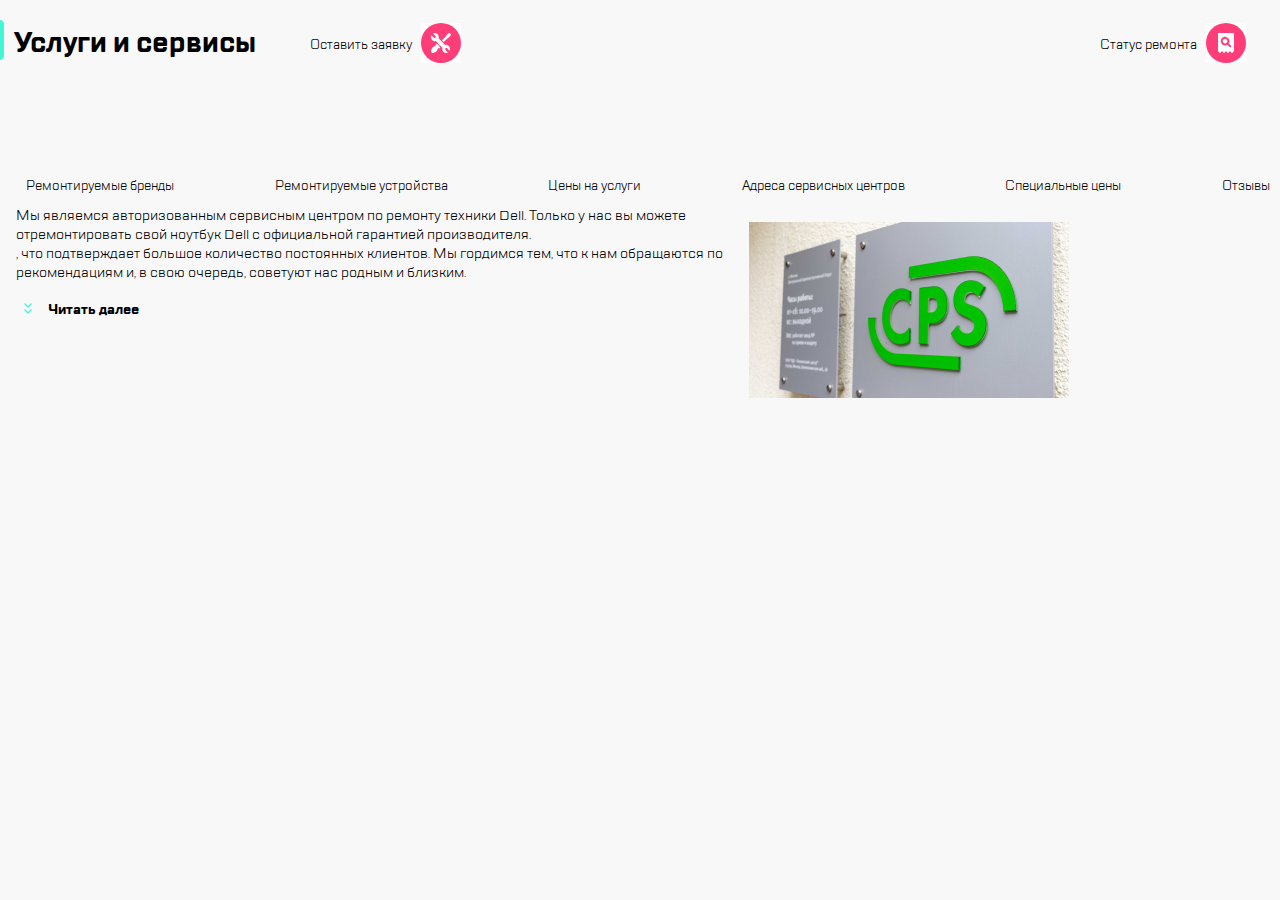
==== index.html @ 414a50e2 "test" ====
<!DOCTYPE html>
<html lang="ru">
<head>
    <meta charset="UTF-8">
    <meta name="viewport" content="width=device-width, initial-scale=1">
    <title>Сервис CPC</title>
    <link href="styles.css" rel="stylesheet">
    <link href="fonts/TTLakes/stylesheet.css" rel="stylesheet">
</head>
<body class="body">
    <header>
        <nav>
            <div class="links">
                    <button class="links__button" type="button"></button>
                    <button class="links__button" type="button"></button>
                    <button class="links__button" type="button"></button>
                    <button class="links__button" type="button"></button>
                    <button class="links__button" type="button"></button>
                    <button class="links__button" type="button"></button>
                    <button class="links__button" type="button"></button>
                    <button class="links__button" type="button"><span class="make_ticket">Оставить заявку</span></button>
                    <button class="links__button" type="button"><span class="check_status">Статус ремонта</span></button>
            </div>
        </nav>
    </header>
    <main>
        <div class="title"><h1>Услуги и сервисы</h1></div>
        <nav>
            <div class="services">
                <button class="services__button" type="button">Ремонтируемые бренды</button>
                <button class="services__button" type="button">Ремонтируемые устройства</button>
                <button class="services__button" type="button">Цены на услуги</button>
                <button class="services__button" type="button">Адреса сервисных центров</button>
                <button class="services__button" type="button">Специальные цены</button>
                <button class="services__button" type="button">Отзывы</button>
            </div>
        </nav>
        <div class="down-sectors">
            <div class="down-sectors__sector1">
                <article>
                    <div class="description">
                        <span class="description__part1">Мы являемся авторизованным сервисным центром по ремонту техники Dell. Только у нас вы можете отремонтировать свой ноутбук Dell с официальной гарантией производителя.<br></span>
                        <span class="description__part2">Мы успешно работаем с 1992 года и заслужили репутацию надежного партнера</span><span class="description__part3"> , что подтверждает большое количество постоянных клиентов. Мы гордимся тем, что к нам обращаются по рекомендациям и, в свою очередь, советуют нас родным и близким.</span>
                    </div>
                </article>
                <aside class="aside">
                    <span class="aside__read-more">Читать далее</span>
                </aside>
            </div>
            <div class="down-sectors__sector2">
                <figure class="wrapper">
                    <div class="wrapper__picture"></div>
                </figure>
            </div>
        </div>
    </main>
</body>
</html>
---- styles.css ----
/** {
    margin: 0;
    padding: 0;
}*/
* { box-sizing: border-box; font-family: 'TT Lakes', serif;}
html {
    width: 100%;
    margin: 0;
    padding: 0;
    min-width: 320px;
    background: #F8F8F8;
    font-family: 'TT Lakes', serif;
}
.body {
    width: 100%;
    font-family: "TT Lakes", sans-serif;
    font-size: 14px;
    margin: 0;
    padding: 0;
}

.links__button:nth-child(1) {
    display: none;
    background: url("ic/burger/burger.svg") no-repeat;
}
.links__button:nth-child(3) {
    display: none;
    width: 98.55px;
    height: 50.81px;
    border-radius: 0;
    background: url("group.svg") no-repeat;
}
.links__button:nth-child(4) {
    display: none;
    background: url("ic/call/call.svg") no-repeat;
}
.links__button:nth-child(5) {
    display: none;
    background: url("ic/chat/chat.svg") no-repeat;
}
.links__button:nth-child(6) {
    display: none;
    background: url("ic/profile/profile.svg") no-repeat;
}
.links__button:nth-child(7), .links__button:nth-child(2) {
    display: none;
    width: 2px;
    height: 32px;
    border-radius: 0;
    background: url("divider.svg") no-repeat;
}
.links__button:nth-child(8) {
    display: none;
    background: url("ic/repair/repair.svg") no-repeat;
}
.links__button:nth-child(9) {
    display: none;
    background: url("ic/checkstatus/checkstatus.svg") no-repeat;
}
.description__part1, .description__part2, .description__part3 {
    display: none;
}
.links__button:nth-child(n) {
    display: none;
}
.make_ticket {
    display: none;
}
.check_status {
    display: none;
}
.links {
    display: flex;
    width: 100%;
    border-bottom: 1px solid #D9FFF5;
    align-items: center;
    gap: 12px;
    height: 90px;
}
.links__button {
    display: block;
    width: 40px;
    height: 40px;
    border-radius: 50%;
    border: 0;
    margin: 0 auto;
}

.services__button {
    flex-shrink: 0;
    font-family: "TT Lakes";
    border: 0;
    border-radius: 6px;
    background-color: transparent;
    padding-left: 10px;
    padding-right: 10px;
}
.services__button:focus {
    border: 2px solid #B8FFEC;
}
.services::-webkit-scrollbar {
    width: 0;
}
@-moz-document url-prefix() {
    html {
        scrollbar-width: none;
    }
}
.description {
    margin-left: 16px;
    margin-right: 16px;
    /*width: 270px;*/
    text-align: left;
    margin-bottom: 18px;
}
.aside {
    padding-left: 24px;
}

.aside__read-more{
    font-weight: bold;


}
.aside__read-more::before {
    content: url(ic/icon.svg);
    margin-right: 16px;

}
.wrapper {
    display: flex;
    padding: 0;
    margin: 0;
    padding-bottom: 24px;
    margin-top: 16px;

}
.wrapper__picture {
    background-image: url(Picture_Copy.png);
    background-repeat: no-repeat;
    align-self: self-start;
}
.title {
    display: flex;
    align-items: center;
    gap: 10px;
}
.title::before {
    content: url(highlight.svg);
}
.services {
    display: flex;
    height: 40px;
    justify-content: space-between;
    overflow-x: auto;
    width: 100%;
    padding-left: 16px;
    gap: 16px;
}
/*@media screen and (max-width: 767px) {*/
/*mobile first*/
.body {
    width: 100%;
}
.links__button:nth-child(1) {
    display: block;
    margin-left: 24px;
}
.links__button:nth-child(3) {
    display: block;
    margin-right: auto;
}
.links__button:nth-child(7) {
    display: block;
    align-self: center;
}
.links__button:nth-child(8) {
    display: block;
    margin-left: auto;
}
.links__button:nth-child(9) {
    display: block;
    margin-right: 16px;
}
.down-sectors {
    display: flex;
    flex-direction: column;
}
.description__part1 {
    display: block;
}
.wrapper__picture {
    width: 320px;
    height: 230.8px;
}
/*}*/
@media screen and (min-width: 768px) and (max-width: 1119px) {
    .body {
        min-width: calc(768px + 16px);
    }
    .links {
        min-width: 768px;
        margin: 0;
        justify-content: space-between;
    }
    .links__button:nth-child(1) {
        margin-left: 24px;
    }
    .links__button:nth-child(2) {
        display: block;
    }
    .links__button:nth-child(3) {

    }
    .links__button:nth-child(4) {
        display: block;
    }
    .links__button:nth-child(5) {
        display: block;
    }
    .links__button:nth-child(6) {
        display: block;
    }
    .links__button:nth-child(7) {
        display: block;
    }
    .links__button:nth-child(8) {
        display: block;
    }
    .links__button:nth-child(9) {
        display: block;
    }
    .services {
        min-width: 768px;
    }
    .description {
        /*width: 305px;*/
    }
    .description__part2 {
        display: block;
    }
    .down-sectors {
        flex-direction: row;
        justify-content: space-between;

    }
    .wrapper {
        margin-top: 0;
    }
    .wrapper__picture {
        width: 360px;
        height: 259.66px;
    }
}
@media screen and (min-width: 1120px) {
    .body {
        min-width: 1120px;
    }
    .title {
        position: relative;
        bottom: 85px;
    }
    .links {
        border-bottom: none;
    }
    .make_ticket {
        display: block;
    }
    .check_status {
        display: block;
    }
    .links__button:nth-child(1) {
        display: none;
    }
    .links__button:nth-child(3) {
        display: none;
    }
    .links__button:nth-child(4) {
        display: none;
    }
    .links__button:nth-child(5) {
        display: none;
    }
    .links__button:nth-child(6) {
        display: none;
    }
    .links__button:nth-child(7), .links__button:nth-child(2) {
        display: none;
    }
    .links__button:nth-child(8) {
        display: flex;
        align-items: center;
        gap: 9px;
        background: none;
        width: 170px;
    }
    .links__button:nth-child(9) {
        display: flex;
        align-items: center;
        gap: 9px;
        background: none;
        width: 170px;
    }
    .links__button:nth-child(8):after {
        /*margin-left: 150px;*/
        content: url("ic/repair/repair.svg");
    }
    .links__button:nth-child(9)::after {
        content: url("ic/checkstatus/checkstatus.svg");
    }
    .services {
        flex-wrap: wrap;
    }
    .wrapper__picture {
        width: 531.35px;
        height: 383.24px;
    }
    .down-sectors {
        flex-direction: row;
        justify-content: space-between;

    }
    .description__part3 {
        display: block;
    }

}
---- fonts/TTLakes/stylesheet.css ----
@font-face {
    font-family: 'TT Lakes';
    src: url('TTLakes-Italic.eot');
    src: local('TT Lakes Italic'), local('TTLakes-Italic'),
        url('TTLakes-Italic.eot?#iefix') format('embedded-opentype'),
        url('TTLakes-Italic.woff') format('woff'),
        url('TTLakes-Italic.ttf') format('truetype');
    font-weight: normal;
    font-style: italic;
}

@font-face {
    font-family: 'TT Lakes Condensed';
    src: url('TTLakesCondensed-ExtraLight.eot');
    src: local('TT Lakes Condensed ExtraLight'), local('TTLakesCondensed-ExtraLight'),
        url('TTLakesCondensed-ExtraLight.eot?#iefix') format('embedded-opentype'),
        url('TTLakesCondensed-ExtraLight.woff') format('woff'),
        url('TTLakesCondensed-ExtraLight.ttf') format('truetype');
    font-weight: 200;
    font-style: normal;
}

@font-face {
    font-family: 'TT Lakes Compressed';
    src: url('TTLakesCompressed-Regular.eot');
    src: local('TT Lakes Compressed Regular'), local('TTLakesCompressed-Regular'),
        url('TTLakesCompressed-Regular.eot?#iefix') format('embedded-opentype'),
        url('TTLakesCompressed-Regular.woff') format('woff'),
        url('TTLakesCompressed-Regular.ttf') format('truetype');
    font-weight: normal;
    font-style: normal;
}

@font-face {
    font-family: 'TT Lakes Compressed';
    src: url('TTLakesCompressed-ThinItalic.eot');
    src: local('TT Lakes Compressed Thin Italic'), local('TTLakesCompressed-ThinItalic'),
        url('TTLakesCompressed-ThinItalic.eot?#iefix') format('embedded-opentype'),
        url('TTLakesCompressed-ThinItalic.woff') format('woff'),
        url('TTLakesCompressed-ThinItalic.ttf') format('truetype');
    font-weight: 100;
    font-style: italic;
}

@font-face {
    font-family: 'TT Lakes Condensed';
    src: url('TTLakesCondensed-Medium.eot');
    src: local('TT Lakes Condensed Medium'), local('TTLakesCondensed-Medium'),
        url('TTLakesCondensed-Medium.eot?#iefix') format('embedded-opentype'),
        url('TTLakesCondensed-Medium.woff') format('woff'),
        url('TTLakesCondensed-Medium.ttf') format('truetype');
    font-weight: 500;
    font-style: normal;
}

@font-face {
    font-family: 'TT Lakes Compressed';
    src: url('TTLakesCompressed-ExtraBoldItalic.eot');
    src: local('TT Lakes Compressed ExtraBold Italic'), local('TTLakesCompressed-ExtraBoldItalic'),
        url('TTLakesCompressed-ExtraBoldItalic.eot?#iefix') format('embedded-opentype'),
        url('TTLakesCompressed-ExtraBoldItalic.woff') format('woff'),
        url('TTLakesCompressed-ExtraBoldItalic.ttf') format('truetype');
    font-weight: 800;
    font-style: italic;
}

@font-face {
    font-family: 'TT Lakes';
    src: url('TTLakes-ExtraLightItalic.eot');
    src: local('TT Lakes ExtraLight Italic'), local('TTLakes-ExtraLightItalic'),
        url('TTLakes-ExtraLightItalic.eot?#iefix') format('embedded-opentype'),
        url('TTLakes-ExtraLightItalic.woff') format('woff'),
        url('TTLakes-ExtraLightItalic.ttf') format('truetype');
    font-weight: 200;
    font-style: italic;
}

@font-face {
    font-family: 'TT Lakes';
    src: url('TTLakes-LightItalic.eot');
    src: local('TT Lakes Light Italic'), local('TTLakes-LightItalic'),
        url('TTLakes-LightItalic.eot?#iefix') format('embedded-opentype'),
        url('TTLakes-LightItalic.woff') format('woff'),
        url('TTLakes-LightItalic.ttf') format('truetype');
    font-weight: 300;
    font-style: italic;
}

@font-face {
    font-family: 'TT Lakes';
    src: url('TTLakes-Thin.eot');
    src: local('TT Lakes Thin'), local('TTLakes-Thin'),
        url('TTLakes-Thin.eot?#iefix') format('embedded-opentype'),
        url('TTLakes-Thin.woff') format('woff'),
        url('TTLakes-Thin.ttf') format('truetype');
    font-weight: 100;
    font-style: normal;
}

@font-face {
    font-family: 'TT Lakes';
    src: url('TTLakes-DemiBoldItalic.eot');
    src: local('TT Lakes DemiBold Italic'), local('TTLakes-DemiBoldItalic'),
        url('TTLakes-DemiBoldItalic.eot?#iefix') format('embedded-opentype'),
        url('TTLakes-DemiBoldItalic.woff') format('woff'),
        url('TTLakes-DemiBoldItalic.ttf') format('truetype');
    font-weight: 600;
    font-style: italic;
}

@font-face {
    font-family: 'TT Lakes Condensed';
    src: url('TTLakesCondensed-Black.eot');
    src: local('TT Lakes Condensed Black'), local('TTLakesCondensed-Black'),
        url('TTLakesCondensed-Black.eot?#iefix') format('embedded-opentype'),
        url('TTLakesCondensed-Black.woff') format('woff'),
        url('TTLakesCondensed-Black.ttf') format('truetype');
    font-weight: 900;
    font-style: normal;
}

@font-face {
    font-family: 'TT Lakes Condensed';
    src: url('TTLakesCondensed-LightItalic.eot');
    src: local('TT Lakes Condensed Light Italic'), local('TTLakesCondensed-LightItalic'),
        url('TTLakesCondensed-LightItalic.eot?#iefix') format('embedded-opentype'),
        url('TTLakesCondensed-LightItalic.woff') format('woff'),
        url('TTLakesCondensed-LightItalic.ttf') format('truetype');
    font-weight: 300;
    font-style: italic;
}

@font-face {
    font-family: 'TT Lakes Condensed';
    src: url('TTLakesCondensed-DemiBold.eot');
    src: local('TT Lakes Condensed DemiBold'), local('TTLakesCondensed-DemiBold'),
        url('TTLakesCondensed-DemiBold.eot?#iefix') format('embedded-opentype'),
        url('TTLakesCondensed-DemiBold.woff') format('woff'),
        url('TTLakesCondensed-DemiBold.ttf') format('truetype');
    font-weight: 600;
    font-style: normal;
}

@font-face {
    font-family: 'TT Lakes Compressed';
    src: url('TTLakesCompressed-ExtraBold.eot');
    src: local('TT Lakes Compressed ExtraBold'), local('TTLakesCompressed-ExtraBold'),
        url('TTLakesCompressed-ExtraBold.eot?#iefix') format('embedded-opentype'),
        url('TTLakesCompressed-ExtraBold.woff') format('woff'),
        url('TTLakesCompressed-ExtraBold.ttf') format('truetype');
    font-weight: 800;
    font-style: normal;
}

@font-face {
    font-family: 'TT Lakes';
    src: url('TTLakes-ExtraBoldItalic.eot');
    src: local('TT Lakes ExtraBold Italic'), local('TTLakes-ExtraBoldItalic'),
        url('TTLakes-ExtraBoldItalic.eot?#iefix') format('embedded-opentype'),
        url('TTLakes-ExtraBoldItalic.woff') format('woff'),
        url('TTLakes-ExtraBoldItalic.ttf') format('truetype');
    font-weight: 800;
    font-style: italic;
}

@font-face {
    font-family: 'TT Lakes';
    src: url('TTLakes-ExtraLight.eot');
    src: local('TT Lakes ExtraLight'), local('TTLakes-ExtraLight'),
        url('TTLakes-ExtraLight.eot?#iefix') format('embedded-opentype'),
        url('TTLakes-ExtraLight.woff') format('woff'),
        url('TTLakes-ExtraLight.ttf') format('truetype');
    font-weight: 200;
    font-style: normal;
}

@font-face {
    font-family: 'TT Lakes Condensed';
    src: url('TTLakesCondensed-Bold.eot');
    src: local('TT Lakes Condensed Bold'), local('TTLakesCondensed-Bold'),
        url('TTLakesCondensed-Bold.eot?#iefix') format('embedded-opentype'),
        url('TTLakesCondensed-Bold.woff') format('woff'),
        url('TTLakesCondensed-Bold.ttf') format('truetype');
    font-weight: bold;
    font-style: normal;
}

@font-face {
    font-family: 'TT Lakes Condensed';
    src: url('TTLakesCondensed-ThinItalic.eot');
    src: local('TT Lakes Condensed Thin Italic'), local('TTLakesCondensed-ThinItalic'),
        url('TTLakesCondensed-ThinItalic.eot?#iefix') format('embedded-opentype'),
        url('TTLakesCondensed-ThinItalic.woff') format('woff'),
        url('TTLakesCondensed-ThinItalic.ttf') format('truetype');
    font-weight: 100;
    font-style: italic;
}

@font-face {
    font-family: 'TT Lakes Condensed';
    src: url('TTLakesCondensed-ExtraBoldItalic.eot');
    src: local('TT Lakes Condensed ExtraBold Italic'), local('TTLakesCondensed-ExtraBoldItalic'),
        url('TTLakesCondensed-ExtraBoldItalic.eot?#iefix') format('embedded-opentype'),
        url('TTLakesCondensed-ExtraBoldItalic.woff') format('woff'),
        url('TTLakesCondensed-ExtraBoldItalic.ttf') format('truetype');
    font-weight: 800;
    font-style: italic;
}

@font-face {
    font-family: 'TT Lakes Compressed';
    src: url('TTLakesCompressed-Medium.eot');
    src: local('TT Lakes Compressed Medium'), local('TTLakesCompressed-Medium'),
        url('TTLakesCompressed-Medium.eot?#iefix') format('embedded-opentype'),
        url('TTLakesCompressed-Medium.woff') format('woff'),
        url('TTLakesCompressed-Medium.ttf') format('truetype');
    font-weight: 500;
    font-style: normal;
}

@font-face {
    font-family: 'TT Lakes Condensed';
    src: url('TTLakesCondensed-Thin.eot');
    src: local('TT Lakes Condensed Thin'), local('TTLakesCondensed-Thin'),
        url('TTLakesCondensed-Thin.eot?#iefix') format('embedded-opentype'),
        url('TTLakesCondensed-Thin.woff') format('woff'),
        url('TTLakesCondensed-Thin.ttf') format('truetype');
    font-weight: 100;
    font-style: normal;
}

@font-face {
    font-family: 'TT Lakes Compressed';
    src: url('TTLakesCompressed-Italic.eot');
    src: local('TT Lakes Compressed Italic'), local('TTLakesCompressed-Italic'),
        url('TTLakesCompressed-Italic.eot?#iefix') format('embedded-opentype'),
        url('TTLakesCompressed-Italic.woff') format('woff'),
        url('TTLakesCompressed-Italic.ttf') format('truetype');
    font-weight: normal;
    font-style: italic;
}

@font-face {
    font-family: 'TT Lakes Compressed';
    src: url('TTLakesCompressed-Light.eot');
    src: local('TT Lakes Compressed Light'), local('TTLakesCompressed-Light'),
        url('TTLakesCompressed-Light.eot?#iefix') format('embedded-opentype'),
        url('TTLakesCompressed-Light.woff') format('woff'),
        url('TTLakesCompressed-Light.ttf') format('truetype');
    font-weight: 300;
    font-style: normal;
}

@font-face {
    font-family: 'TT Lakes Compressed';
    src: url('TTLakesCompressed-LightItalic.eot');
    src: local('TT Lakes Compressed Light Italic'), local('TTLakesCompressed-LightItalic'),
        url('TTLakesCompressed-LightItalic.eot?#iefix') format('embedded-opentype'),
        url('TTLakesCompressed-LightItalic.woff') format('woff'),
        url('TTLakesCompressed-LightItalic.ttf') format('truetype');
    font-weight: 300;
    font-style: italic;
}

@font-face {
    font-family: 'TT Lakes Condensed';
    src: url('TTLakesCondensed-Regular.eot');
    src: local('TT Lakes Condensed Regular'), local('TTLakesCondensed-Regular'),
        url('TTLakesCondensed-Regular.eot?#iefix') format('embedded-opentype'),
        url('TTLakesCondensed-Regular.woff') format('woff'),
        url('TTLakesCondensed-Regular.ttf') format('truetype');
    font-weight: normal;
    font-style: normal;
}

@font-face {
    font-family: 'TT Lakes Condensed';
    src: url('TTLakesCondensed-Light.eot');
    src: local('TT Lakes Condensed Light'), local('TTLakesCondensed-Light'),
        url('TTLakesCondensed-Light.eot?#iefix') format('embedded-opentype'),
        url('TTLakesCondensed-Light.woff') format('woff'),
        url('TTLakesCondensed-Light.ttf') format('truetype');
    font-weight: 300;
    font-style: normal;
}

@font-face {
    font-family: 'TT Lakes';
    src: url('TTLakes-Bold.eot');
    src: local('TT Lakes Bold'), local('TTLakes-Bold'),
        url('TTLakes-Bold.eot?#iefix') format('embedded-opentype'),
        url('TTLakes-Bold.woff') format('woff'),
        url('TTLakes-Bold.ttf') format('truetype');
    font-weight: bold;
    font-style: normal;
}

@font-face {
    font-family: 'TT Lakes';
    src: url('TTLakes-DemiBold.eot');
    src: local('TT Lakes DemiBold'), local('TTLakes-DemiBold'),
        url('TTLakes-DemiBold.eot?#iefix') format('embedded-opentype'),
        url('TTLakes-DemiBold.woff') format('woff'),
        url('TTLakes-DemiBold.ttf') format('truetype');
    font-weight: 600;
    font-style: normal;
}

@font-face {
    font-family: 'TT Lakes Compressed';
    src: url('TTLakesCompressed-Thin.eot');
    src: local('TT Lakes Compressed Thin'), local('TTLakesCompressed-Thin'),
        url('TTLakesCompressed-Thin.eot?#iefix') format('embedded-opentype'),
        url('TTLakesCompressed-Thin.woff') format('woff'),
        url('TTLakesCompressed-Thin.ttf') format('truetype');
    font-weight: 100;
    font-style: normal;
}

@font-face {
    font-family: 'TT Lakes';
    src: url('TTLakes-Black.eot');
    src: local('TT Lakes Black'), local('TTLakes-Black'),
        url('TTLakes-Black.eot?#iefix') format('embedded-opentype'),
        url('TTLakes-Black.woff') format('woff'),
        url('TTLakes-Black.ttf') format('truetype');
    font-weight: 900;
    font-style: normal;
}

@font-face {
    font-family: 'TT Lakes';
    src: url('TTLakes-MediumItalic.eot');
    src: local('TT Lakes Medium Italic'), local('TTLakes-MediumItalic'),
        url('TTLakes-MediumItalic.eot?#iefix') format('embedded-opentype'),
        url('TTLakes-MediumItalic.woff') format('woff'),
        url('TTLakes-MediumItalic.ttf') format('truetype');
    font-weight: 500;
    font-style: italic;
}

@font-face {
    font-family: 'TT Lakes Condensed';
    src: url('TTLakesCondensed-ExtraBold.eot');
    src: local('TT Lakes Condensed ExtraBold'), local('TTLakesCondensed-ExtraBold'),
        url('TTLakesCondensed-ExtraBold.eot?#iefix') format('embedded-opentype'),
        url('TTLakesCondensed-ExtraBold.woff') format('woff'),
        url('TTLakesCondensed-ExtraBold.ttf') format('truetype');
    font-weight: 800;
    font-style: normal;
}

@font-face {
    font-family: 'TT Lakes Condensed';
    src: url('TTLakesCondensed-ExtraLightItalic.eot');
    src: local('TT Lakes Condensed ExtraLight Italic'), local('TTLakesCondensed-ExtraLightItalic'),
        url('TTLakesCondensed-ExtraLightItalic.eot?#iefix') format('embedded-opentype'),
        url('TTLakesCondensed-ExtraLightItalic.woff') format('woff'),
        url('TTLakesCondensed-ExtraLightItalic.ttf') format('truetype');
    font-weight: 200;
    font-style: italic;
}

@font-face {
    font-family: 'TT Lakes';
    src: url('TTLakes-Medium.eot');
    src: local('TT Lakes Medium'), local('TTLakes-Medium'),
        url('TTLakes-Medium.eot?#iefix') format('embedded-opentype'),
        url('TTLakes-Medium.woff') format('woff'),
        url('TTLakes-Medium.ttf') format('truetype');
    font-weight: 500;
    font-style: normal;
}

@font-face {
    font-family: 'TT Lakes Condensed';
    src: url('TTLakesCondensed-DemiBoldItalic.eot');
    src: local('TT Lakes Condensed DemiBold Italic'), local('TTLakesCondensed-DemiBoldItalic'),
        url('TTLakesCondensed-DemiBoldItalic.eot?#iefix') format('embedded-opentype'),
        url('TTLakesCondensed-DemiBoldItalic.woff') format('woff'),
        url('TTLakesCondensed-DemiBoldItalic.ttf') format('truetype');
    font-weight: 600;
    font-style: italic;
}

@font-face {
    font-family: 'TT Lakes Compressed';
    src: url('TTLakesCompressed-BoldItalic.eot');
    src: local('TT Lakes Compressed Bold Italic'), local('TTLakesCompressed-BoldItalic'),
        url('TTLakesCompressed-BoldItalic.eot?#iefix') format('embedded-opentype'),
        url('TTLakesCompressed-BoldItalic.woff') format('woff'),
        url('TTLakesCompressed-BoldItalic.ttf') format('truetype');
    font-weight: bold;
    font-style: italic;
}

@font-face {
    font-family: 'TT Lakes Compressed';
    src: url('TTLakesCompressed-ExtraLightItalic.eot');
    src: local('TT Lakes Compressed ExtraLight Italic'), local('TTLakesCompressed-ExtraLightItalic'),
        url('TTLakesCompressed-ExtraLightItalic.eot?#iefix') format('embedded-opentype'),
        url('TTLakesCompressed-ExtraLightItalic.woff') format('woff'),
        url('TTLakesCompressed-ExtraLightItalic.ttf') format('truetype');
    font-weight: 200;
    font-style: italic;
}

@font-face {
    font-family: 'TT Lakes';
    src: url('TTLakes-Regular.eot');
    src: local('TT Lakes Regular'), local('TTLakes-Regular'),
        url('TTLakes-Regular.eot?#iefix') format('embedded-opentype'),
        url('TTLakes-Regular.woff') format('woff'),
        url('TTLakes-Regular.ttf') format('truetype');
    font-weight: normal;
    font-style: normal;
}

@font-face {
    font-family: 'TT Lakes';
    src: url('TTLakes-BoldItalic.eot');
    src: local('TT Lakes Bold Italic'), local('TTLakes-BoldItalic'),
        url('TTLakes-BoldItalic.eot?#iefix') format('embedded-opentype'),
        url('TTLakes-BoldItalic.woff') format('woff'),
        url('TTLakes-BoldItalic.ttf') format('truetype');
    font-weight: bold;
    font-style: italic;
}

@font-face {
    font-family: 'TT Lakes Condensed';
    src: url('TTLakesCondensed-MediumItalic.eot');
    src: local('TT Lakes Condensed Medium Italic'), local('TTLakesCondensed-MediumItalic'),
        url('TTLakesCondensed-MediumItalic.eot?#iefix') format('embedded-opentype'),
        url('TTLakesCondensed-MediumItalic.woff') format('woff'),
        url('TTLakesCondensed-MediumItalic.ttf') format('truetype');
    font-weight: 500;
    font-style: italic;
}

@font-face {
    font-family: 'TT Lakes Condensed';
    src: url('TTLakesCondensed-Italic.eot');
    src: local('TT Lakes Condensed Italic'), local('TTLakesCondensed-Italic'),
        url('TTLakesCondensed-Italic.eot?#iefix') format('embedded-opentype'),
        url('TTLakesCondensed-Italic.woff') format('woff'),
        url('TTLakesCondensed-Italic.ttf') format('truetype');
    font-weight: normal;
    font-style: italic;
}

@font-face {
    font-family: 'TT Lakes';
    src: url('TTLakes-ThinItalic.eot');
    src: local('TT Lakes Thin Italic'), local('TTLakes-ThinItalic'),
        url('TTLakes-ThinItalic.eot?#iefix') format('embedded-opentype'),
        url('TTLakes-ThinItalic.woff') format('woff'),
        url('TTLakes-ThinItalic.ttf') format('truetype');
    font-weight: 100;
    font-style: italic;
}

@font-face {
    font-family: 'TT Lakes Compressed';
    src: url('TTLakesCompressed-DemiBold.eot');
    src: local('TT Lakes Compressed DemiBold'), local('TTLakesCompressed-DemiBold'),
        url('TTLakesCompressed-DemiBold.eot?#iefix') format('embedded-opentype'),
        url('TTLakesCompressed-DemiBold.woff') format('woff'),
        url('TTLakesCompressed-DemiBold.ttf') format('truetype');
    font-weight: 600;
    font-style: normal;
}

@font-face {
    font-family: 'TT Lakes';
    src: url('TTLakes-BlackItalic.eot');
    src: local('TT Lakes Black Italic'), local('TTLakes-BlackItalic'),
        url('TTLakes-BlackItalic.eot?#iefix') format('embedded-opentype'),
        url('TTLakes-BlackItalic.woff') format('woff'),
        url('TTLakes-BlackItalic.ttf') format('truetype');
    font-weight: 900;
    font-style: italic;
}

@font-face {
    font-family: 'TT Lakes Compressed';
    src: url('TTLakesCompressed-Bold.eot');
    src: local('TT Lakes Compressed Bold'), local('TTLakesCompressed-Bold'),
        url('TTLakesCompressed-Bold.eot?#iefix') format('embedded-opentype'),
        url('TTLakesCompressed-Bold.woff') format('woff'),
        url('TTLakesCompressed-Bold.ttf') format('truetype');
    font-weight: bold;
    font-style: normal;
}

@font-face {
    font-family: 'TT Lakes Condensed';
    src: url('TTLakesCondensed-BlackItalic.eot');
    src: local('TT Lakes Condensed Black Italic'), local('TTLakesCondensed-BlackItalic'),
        url('TTLakesCondensed-BlackItalic.eot?#iefix') format('embedded-opentype'),
        url('TTLakesCondensed-BlackItalic.woff') format('woff'),
        url('TTLakesCondensed-BlackItalic.ttf') format('truetype');
    font-weight: 900;
    font-style: italic;
}

@font-face {
    font-family: 'TT Lakes Compressed';
    src: url('TTLakesCompressed-MediumItalic.eot');
    src: local('TT Lakes Compressed Medium Italic'), local('TTLakesCompressed-MediumItalic'),
        url('TTLakesCompressed-MediumItalic.eot?#iefix') format('embedded-opentype'),
        url('TTLakesCompressed-MediumItalic.woff') format('woff'),
        url('TTLakesCompressed-MediumItalic.ttf') format('truetype');
    font-weight: 500;
    font-style: italic;
}

@font-face {
    font-family: 'TT Lakes Condensed';
    src: url('TTLakesCondensed-BoldItalic.eot');
    src: local('TT Lakes Condensed Bold Italic'), local('TTLakesCondensed-BoldItalic'),
        url('TTLakesCondensed-BoldItalic.eot?#iefix') format('embedded-opentype'),
        url('TTLakesCondensed-BoldItalic.woff') format('woff'),
        url('TTLakesCondensed-BoldItalic.ttf') format('truetype');
    font-weight: bold;
    font-style: italic;
}

@font-face {
    font-family: 'TT Lakes Compressed';
    src: url('TTLakesCompressed-ExtraLight.eot');
    src: local('TT Lakes Compressed ExtraLight'), local('TTLakesCompressed-ExtraLight'),
        url('TTLakesCompressed-ExtraLight.eot?#iefix') format('embedded-opentype'),
        url('TTLakesCompressed-ExtraLight.woff') format('woff'),
        url('TTLakesCompressed-ExtraLight.ttf') format('truetype');
    font-weight: 200;
    font-style: normal;
}

@font-face {
    font-family: 'TT Lakes';
    src: url('TTLakes-ExtraBold.eot');
    src: local('TT Lakes ExtraBold'), local('TTLakes-ExtraBold'),
        url('TTLakes-ExtraBold.eot?#iefix') format('embedded-opentype'),
        url('TTLakes-ExtraBold.woff') format('woff'),
        url('TTLakes-ExtraBold.ttf') format('truetype');
    font-weight: 800;
    font-style: normal;
}

@font-face {
    font-family: 'TT Lakes Compressed';
    src: url('TTLakesCompressed-DemiBoldItalic.eot');
    src: local('TT Lakes Compressed DemiBold Italic'), local('TTLakesCompressed-DemiBoldItalic'),
        url('TTLakesCompressed-DemiBoldItalic.eot?#iefix') format('embedded-opentype'),
        url('TTLakesCompressed-DemiBoldItalic.woff') format('woff'),
        url('TTLakesCompressed-DemiBoldItalic.ttf') format('truetype');
    font-weight: 600;
    font-style: italic;
}

@font-face {
    font-family: 'TT Lakes Compressed';
    src: url('TTLakesCompressed-BlackItalic.eot');
    src: local('TT Lakes Compressed Black Italic'), local('TTLakesCompressed-BlackItalic'),
        url('TTLakesCompressed-BlackItalic.eot?#iefix') format('embedded-opentype'),
        url('TTLakesCompressed-BlackItalic.woff') format('woff'),
        url('TTLakesCompressed-BlackItalic.ttf') format('truetype');
    font-weight: 900;
    font-style: italic;
}

@font-face {
    font-family: 'TT Lakes';
    src: url('TTLakes-Light.eot');
    src: local('TT Lakes Light'), local('TTLakes-Light'),
        url('TTLakes-Light.eot?#iefix') format('embedded-opentype'),
        url('TTLakes-Light.woff') format('woff'),
        url('TTLakes-Light.ttf') format('truetype');
    font-weight: 300;
    font-style: normal;
}

@font-face {
    font-family: 'TT Lakes Compressed';
    src: url('TTLakesCompressed-Black.eot');
    src: local('TT Lakes Compressed Black'), local('TTLakesCompressed-Black'),
        url('TTLakesCompressed-Black.eot?#iefix') format('embedded-opentype'),
        url('TTLakesCompressed-Black.woff') format('woff'),
        url('TTLakesCompressed-Black.ttf') format('truetype');
    font-weight: 900;
    font-style: normal;
}
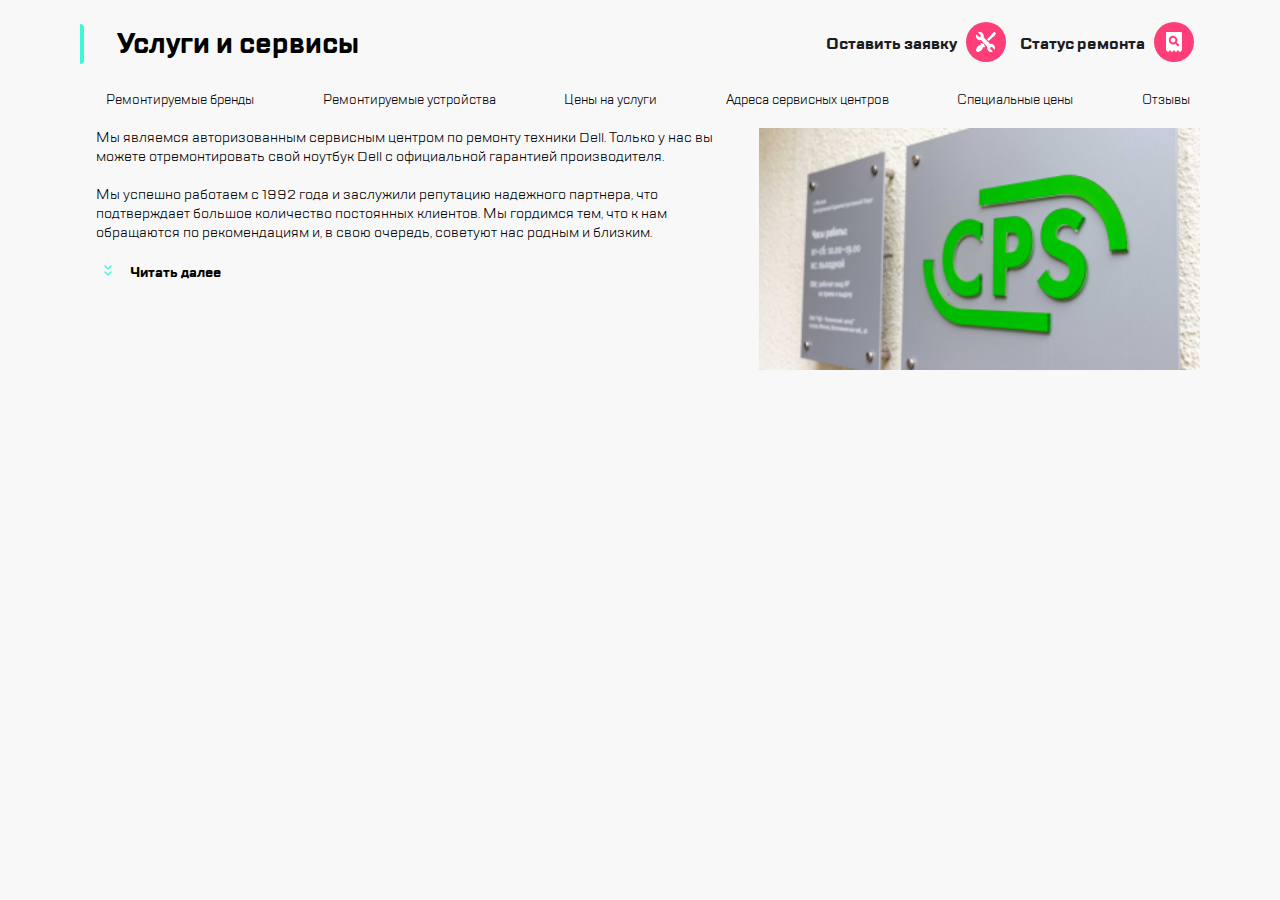
==== commit 57a729e5: "правки" ====
--- a/index.html
+++ b/index.html
@@ -4,22 +4,25 @@
     <meta charset="UTF-8">
     <meta name="viewport" content="width=device-width, initial-scale=1">
     <title>Сервис CPC</title>
-    <link href="styles.css" rel="stylesheet">
+    <link href="style/styles.css" rel="stylesheet">
     <link href="fonts/TTLakes/stylesheet.css" rel="stylesheet">
 </head>
 <body class="body">
     <header>
         <nav>
             <div class="links">
-                    <button class="links__button" type="button"></button>
-                    <button class="links__button" type="button"></button>
-                    <button class="links__button" type="button"></button>
-                    <button class="links__button" type="button"></button>
-                    <button class="links__button" type="button"></button>
-                    <button class="links__button" type="button"></button>
-                    <button class="links__button" type="button"></button>
-                    <button class="links__button" type="button"><span class="make_ticket">Оставить заявку</span></button>
-                    <button class="links__button" type="button"><span class="check_status">Статус ремонта</span></button>
+                <div class="links__title title">Услуги и сервисы</div>
+                <div class="left-menu">
+                    <button class="links__button item-burger" type="button"></button>
+                    <button class="links__button item-group" type="button"></button>
+                </div>
+                <div class="right-menu">
+                    <button class="links__button item-call" type="button"></button>
+                    <button class="links__button item-chat" type="button"></button>
+                    <button class="links__button item-profile" type="button"></button>
+                    <button class="links__button item-repair" type="button"><span class="make_ticket">Оставить заявку</span></button>
+                    <button class="links__button item-checkstatus" type="button"><span class="check_status">Статус ремонта</span></button>
+                </div>
             </div>
         </nav>
     </header>
@@ -40,7 +43,7 @@
                 <article>
                     <div class="description">
                         <span class="description__part1">Мы являемся авторизованным сервисным центром по ремонту техники Dell. Только у нас вы можете отремонтировать свой ноутбук Dell с официальной гарантией производителя.<br></span>
-                        <span class="description__part2">Мы успешно работаем с 1992 года и заслужили репутацию надежного партнера</span><span class="description__part3"> , что подтверждает большое количество постоянных клиентов. Мы гордимся тем, что к нам обращаются по рекомендациям и, в свою очередь, советуют нас родным и близким.</span>
+                        <span class="description__part2"><br>Мы успешно работаем с 1992 года и заслужили репутацию надежного партнера</span><span class="description__part3">, что подтверждает большое количество постоянных клиентов. Мы гордимся тем, что к нам обращаются по рекомендациям и, в свою очередь, советуют нас родным и близким.</span>
                     </div>
                 </article>
                 <aside class="aside">
@@ -48,9 +51,7 @@
                 </aside>
             </div>
             <div class="down-sectors__sector2">
-                <figure class="wrapper">
-                    <div class="wrapper__picture"></div>
-                </figure>
+                    <div class="picture-copy"><img class="pic-down" src="img/Picture_Copy.png" alt="Логотип группы CPC"></div>
             </div>
         </div>
     </main>
--- a/style/styles.css
+++ b/style/styles.css
@@ -0,0 +1,353 @@
+* { box-sizing: border-box; font-family: 'TT Lakes', serif;}
+html {
+    width: 100%;
+    margin: 0;
+    padding: 0;
+    min-width: 320px;
+    background: #F8F8F8;
+    font-family: 'TT Lakes', serif;
+}
+.body {
+    width: 100%;
+    font-family: "TT Lakes", sans-serif;
+    font-size: 14px;
+    margin: 0;
+    padding: 0;
+}
+.links {
+    display: flex;
+    width: 100%;
+    border-bottom: 1px solid #D9FFF5;
+    align-items: center;
+    justify-content: space-between;
+    height: 88px;
+}
+.title {
+    display: flex;
+    align-items: center;
+    gap: 14px;
+}
+.links__title {
+    display: none;
+    font-size: 28px;
+    font-weight: bold;
+}
+.title::before {
+    content: "";
+    width: 4px;
+    height: 40px;
+    border-radius: 0px 50px 50px 0px;
+    background: #41f6d7;
+}
+.links__button {
+    width: 40px;
+    height: 40px;
+    border-radius: 50%;
+    border: 0;
+    margin: 0 auto;
+}
+.left-menu {
+    display: flex;
+    justify-content: flex-start;
+    align-items: center;
+    gap: 16px;
+}
+.right-menu {
+    display: flex;
+    justify-content: flex-end;
+    align-items: center;
+    gap: 16px;
+}
+.item-burger {
+    display: none;
+    background: url("/img/ic/burger/burger.svg") no-repeat;
+}
+.item-group {
+    display: none;
+    width: 98.55px;
+    height: 50.81px;
+    border-radius: 0;
+    background: url("/img/group.svg") no-repeat;
+}
+.item-call {
+    display: none;
+    background: url("/img/ic/call/call.svg") no-repeat;
+}
+.item-chat {
+    display: none;
+    background: url("/img/ic/chat/chat.svg") no-repeat;
+}
+.item-profile {
+    display: none;
+    background: url("/img/ic/profile/profile.svg") no-repeat;
+}
+.item-repair {
+    display: none;
+    background: url("/img/ic/repair/repair.svg") no-repeat;
+}
+
+.item-checkstatus {
+    display: none;
+    background: url("/img/ic/checkstatus/checkstatus.svg") no-repeat;
+}
+.description__part1, .description__part2, .description__part3 {
+    display: none;
+}
+.make_ticket {
+    display: none;
+    color: #1B1C21;
+    font-weight: 600;
+    font-size: 16px;
+    white-space: nowrap;
+}
+.check_status {
+    display: none;
+    color: #1B1C21;
+    font-weight: 600;
+    font-size: 16px;
+    white-space: nowrap;
+}
+.down-sectors__sector2 {
+    width:100%;
+    height:100%;
+}
+.picture-copy {
+    margin: 0;
+    padding: 0;
+    width:100%;
+    height:100%;
+}
+.pic-down {
+    display:block;
+    width:100%;
+    height:100%;
+}
+.services__button {
+    height: 23px;
+    flex-shrink: 0;
+    font-family: "TT Lakes";
+    border: 0;
+    border-radius: 6px;
+    background-color: transparent;
+    padding-left: 10px;
+    padding-right: 10px;
+}
+.services__button:focus {
+    border: 2px solid #B8FFEC;
+}
+.services::-webkit-scrollbar {
+    display: none;
+}
+.description {
+    margin-left: 16px;
+    margin-right: 16px;
+    text-align: left;
+    margin-bottom: 16px;
+}
+.aside {
+    padding-left: 16px;
+}
+.aside__read-more{
+    display: flex;
+    align-items: center;
+    justify-content: flex-start;
+    font-weight: 600;
+}
+.aside__read-more::before {
+    content: url(/img/ic/icon.svg);
+    margin-right: 10px;
+
+}
+.services {
+    display: flex;
+    height: 40px;
+    justify-content: space-between;
+    overflow-x: auto;
+    width: 100%;
+    padding-left: 16px;
+    gap: 16px;
+    margin-bottom: 18px;
+    -ms-overflow-style: none; /* for Internet Explorer, Edge */
+    scrollbar-width: none; /* for Firefox */
+    overflow-y: scroll;
+}
+.body {
+    width: 100%;
+}
+.item-burger {
+    display: block;
+    margin-left: 24px;
+    margin-right: 16px;
+}
+.item-group {
+    display: block;
+    margin-right: auto;
+}
+.item-repair {
+    display: block;
+    margin-left: auto;
+}
+.item-checkstatus {
+    display: block;
+    margin-right: 16px;
+}
+.item-burger::after {
+    display: inline-block;
+    content: "";
+    position: absolute;
+    left: 80px;
+    top: 24px;
+    border-left: 2px solid #eaeaea;
+    height: 40px;
+    border-radius: 1px;
+}
+.services {
+    margin-bottom: 0px;
+}
+.down-sectors {
+    display: flex;
+    flex-direction: column;
+}
+.description__part1 {
+    display: block;
+}
+.picture-copy {
+    margin-top: 16px;
+}
+@media screen and (min-width: 768px) and (max-width: 1119px) {
+    .body {
+        min-width: calc(768px + 16px);
+    }
+    .links {
+        min-width: 768px;
+        margin: 0;
+        justify-content: space-between;
+    }
+    .item-burger {
+
+    }
+    .item-group {
+
+    }
+    .item-call {
+        display: block;
+    }
+    .item-chat {
+        display: block;
+    }
+    .item-profile {
+        display: block;
+    }
+    .item-repair {
+        display: block;
+        margin-left: 14px;
+    }
+    .item-checkstatus {
+        display: block;
+    }
+    .item-repair::before {
+        display: inline-block;
+        content: "";
+        position: absolute;
+        right: 125px;
+        top: 24px;
+        border-left: 2px solid #eaeaea;
+        height: 40px;
+        border-radius: 1px;
+    }
+    .services {
+        min-width: 768px;
+    }
+    .description {
+    }
+    .description__part2 {
+        display: block;
+    }
+    .down-sectors {
+        flex-direction: row;
+        justify-content: space-between;
+    }
+    .picture-copy {
+        margin-top: 0;
+        background-size: contain;
+    }
+}
+@media screen and (min-width: 1120px) {
+    .body {
+        max-width: 1120px;
+        margin-left: auto;
+        margin-right: auto;
+    }
+    .title {
+        display: none;
+    }
+    .links__title {
+        display: flex;
+        align-items: center;
+        gap: 33px;
+    }
+    .links {
+        border-bottom: none;
+    }
+    .right-menu {
+        gap: 24px;
+    }
+    .make_ticket {
+        display: block;
+    }
+    .check_status {
+        display: block;
+    }
+    .item-burger {
+        display: none;
+    }
+    .item-group {
+        display: none;
+    }
+    .item-call {
+        display: none;
+    }
+    .item-chat {
+        display: none;
+    }
+    .item-profile {
+        display: none;
+    }
+    .item-repair {
+        display: flex;
+        align-items: center;
+        gap: 9px;
+        background: none;
+        width: 170px;
+    }
+    .item-checkstatus {
+        display: flex;
+        align-items: center;
+        gap: 9px;
+        background: none;
+        width: 170px;
+    }
+    .item-repair:after {
+        content: url("/img/ic/repair/repair.svg");
+    }
+    .item-checkstatus::after {
+        content: url("/img/ic/checkstatus/checkstatus.svg");
+    }
+    .services {
+        flex-wrap: wrap;
+    }
+    .down-sectors {
+        flex-direction: row;
+        justify-content: space-between;
+    }
+    .description__part2, .description__part3 {
+        display: inline;
+
+    }
+    .picture-copy {
+        margin-top: 0;
+        background-size: contain;
+    }
+}
+
+
--- a/fonts/TTLakes/stylesheet.css
+++ b/fonts/TTLakes/stylesheet.css
@@ -2,329 +2,21 @@
     font-family: 'TT Lakes';
     src: url('TTLakes-Italic.eot');
     src: local('TT Lakes Italic'), local('TTLakes-Italic'),
-        url('TTLakes-Italic.eot?#iefix') format('embedded-opentype'),
-        url('TTLakes-Italic.woff') format('woff'),
-        url('TTLakes-Italic.ttf') format('truetype');
+    url('TTLakes-Italic.eot?#iefix') format('embedded-opentype'),
+    url('TTLakes-Italic.woff') format('woff'),
+    url('TTLakes-Italic.ttf') format('truetype');
     font-weight: normal;
     font-style: italic;
 }
 
 @font-face {
-    font-family: 'TT Lakes Condensed';
-    src: url('TTLakesCondensed-ExtraLight.eot');
-    src: local('TT Lakes Condensed ExtraLight'), local('TTLakesCondensed-ExtraLight'),
-        url('TTLakesCondensed-ExtraLight.eot?#iefix') format('embedded-opentype'),
-        url('TTLakesCondensed-ExtraLight.woff') format('woff'),
-        url('TTLakesCondensed-ExtraLight.ttf') format('truetype');
-    font-weight: 200;
-    font-style: normal;
-}
-
-@font-face {
-    font-family: 'TT Lakes Compressed';
-    src: url('TTLakesCompressed-Regular.eot');
-    src: local('TT Lakes Compressed Regular'), local('TTLakesCompressed-Regular'),
-        url('TTLakesCompressed-Regular.eot?#iefix') format('embedded-opentype'),
-        url('TTLakesCompressed-Regular.woff') format('woff'),
-        url('TTLakesCompressed-Regular.ttf') format('truetype');
+    font-family: 'TT Lakes';
+    src: url('TTLakes-Regular.eot');
+    src: local('TT Lakes Regular'), local('TTLakes-Regular'),
+    url('TTLakes-Regular.eot?#iefix') format('embedded-opentype'),
+    url('TTLakes-Regular.woff') format('woff'),
+    url('TTLakes-Regular.ttf') format('truetype');
     font-weight: normal;
-    font-style: normal;
-}
-
-@font-face {
-    font-family: 'TT Lakes Compressed';
-    src: url('TTLakesCompressed-ThinItalic.eot');
-    src: local('TT Lakes Compressed Thin Italic'), local('TTLakesCompressed-ThinItalic'),
-        url('TTLakesCompressed-ThinItalic.eot?#iefix') format('embedded-opentype'),
-        url('TTLakesCompressed-ThinItalic.woff') format('woff'),
-        url('TTLakesCompressed-ThinItalic.ttf') format('truetype');
-    font-weight: 100;
-    font-style: italic;
-}
-
-@font-face {
-    font-family: 'TT Lakes Condensed';
-    src: url('TTLakesCondensed-Medium.eot');
-    src: local('TT Lakes Condensed Medium'), local('TTLakesCondensed-Medium'),
-        url('TTLakesCondensed-Medium.eot?#iefix') format('embedded-opentype'),
-        url('TTLakesCondensed-Medium.woff') format('woff'),
-        url('TTLakesCondensed-Medium.ttf') format('truetype');
-    font-weight: 500;
-    font-style: normal;
-}
-
-@font-face {
-    font-family: 'TT Lakes Compressed';
-    src: url('TTLakesCompressed-ExtraBoldItalic.eot');
-    src: local('TT Lakes Compressed ExtraBold Italic'), local('TTLakesCompressed-ExtraBoldItalic'),
-        url('TTLakesCompressed-ExtraBoldItalic.eot?#iefix') format('embedded-opentype'),
-        url('TTLakesCompressed-ExtraBoldItalic.woff') format('woff'),
-        url('TTLakesCompressed-ExtraBoldItalic.ttf') format('truetype');
-    font-weight: 800;
-    font-style: italic;
-}
-
-@font-face {
-    font-family: 'TT Lakes';
-    src: url('TTLakes-ExtraLightItalic.eot');
-    src: local('TT Lakes ExtraLight Italic'), local('TTLakes-ExtraLightItalic'),
-        url('TTLakes-ExtraLightItalic.eot?#iefix') format('embedded-opentype'),
-        url('TTLakes-ExtraLightItalic.woff') format('woff'),
-        url('TTLakes-ExtraLightItalic.ttf') format('truetype');
-    font-weight: 200;
-    font-style: italic;
-}
-
-@font-face {
-    font-family: 'TT Lakes';
-    src: url('TTLakes-LightItalic.eot');
-    src: local('TT Lakes Light Italic'), local('TTLakes-LightItalic'),
-        url('TTLakes-LightItalic.eot?#iefix') format('embedded-opentype'),
-        url('TTLakes-LightItalic.woff') format('woff'),
-        url('TTLakes-LightItalic.ttf') format('truetype');
-    font-weight: 300;
-    font-style: italic;
-}
-
-@font-face {
-    font-family: 'TT Lakes';
-    src: url('TTLakes-Thin.eot');
-    src: local('TT Lakes Thin'), local('TTLakes-Thin'),
-        url('TTLakes-Thin.eot?#iefix') format('embedded-opentype'),
-        url('TTLakes-Thin.woff') format('woff'),
-        url('TTLakes-Thin.ttf') format('truetype');
-    font-weight: 100;
-    font-style: normal;
-}
-
-@font-face {
-    font-family: 'TT Lakes';
-    src: url('TTLakes-DemiBoldItalic.eot');
-    src: local('TT Lakes DemiBold Italic'), local('TTLakes-DemiBoldItalic'),
-        url('TTLakes-DemiBoldItalic.eot?#iefix') format('embedded-opentype'),
-        url('TTLakes-DemiBoldItalic.woff') format('woff'),
-        url('TTLakes-DemiBoldItalic.ttf') format('truetype');
-    font-weight: 600;
-    font-style: italic;
-}
-
-@font-face {
-    font-family: 'TT Lakes Condensed';
-    src: url('TTLakesCondensed-Black.eot');
-    src: local('TT Lakes Condensed Black'), local('TTLakesCondensed-Black'),
-        url('TTLakesCondensed-Black.eot?#iefix') format('embedded-opentype'),
-        url('TTLakesCondensed-Black.woff') format('woff'),
-        url('TTLakesCondensed-Black.ttf') format('truetype');
-    font-weight: 900;
-    font-style: normal;
-}
-
-@font-face {
-    font-family: 'TT Lakes Condensed';
-    src: url('TTLakesCondensed-LightItalic.eot');
-    src: local('TT Lakes Condensed Light Italic'), local('TTLakesCondensed-LightItalic'),
-        url('TTLakesCondensed-LightItalic.eot?#iefix') format('embedded-opentype'),
-        url('TTLakesCondensed-LightItalic.woff') format('woff'),
-        url('TTLakesCondensed-LightItalic.ttf') format('truetype');
-    font-weight: 300;
-    font-style: italic;
-}
-
-@font-face {
-    font-family: 'TT Lakes Condensed';
-    src: url('TTLakesCondensed-DemiBold.eot');
-    src: local('TT Lakes Condensed DemiBold'), local('TTLakesCondensed-DemiBold'),
-        url('TTLakesCondensed-DemiBold.eot?#iefix') format('embedded-opentype'),
-        url('TTLakesCondensed-DemiBold.woff') format('woff'),
-        url('TTLakesCondensed-DemiBold.ttf') format('truetype');
-    font-weight: 600;
-    font-style: normal;
-}
-
-@font-face {
-    font-family: 'TT Lakes Compressed';
-    src: url('TTLakesCompressed-ExtraBold.eot');
-    src: local('TT Lakes Compressed ExtraBold'), local('TTLakesCompressed-ExtraBold'),
-        url('TTLakesCompressed-ExtraBold.eot?#iefix') format('embedded-opentype'),
-        url('TTLakesCompressed-ExtraBold.woff') format('woff'),
-        url('TTLakesCompressed-ExtraBold.ttf') format('truetype');
-    font-weight: 800;
-    font-style: normal;
-}
-
-@font-face {
-    font-family: 'TT Lakes';
-    src: url('TTLakes-ExtraBoldItalic.eot');
-    src: local('TT Lakes ExtraBold Italic'), local('TTLakes-ExtraBoldItalic'),
-        url('TTLakes-ExtraBoldItalic.eot?#iefix') format('embedded-opentype'),
-        url('TTLakes-ExtraBoldItalic.woff') format('woff'),
-        url('TTLakes-ExtraBoldItalic.ttf') format('truetype');
-    font-weight: 800;
-    font-style: italic;
-}
-
-@font-face {
-    font-family: 'TT Lakes';
-    src: url('TTLakes-ExtraLight.eot');
-    src: local('TT Lakes ExtraLight'), local('TTLakes-ExtraLight'),
-        url('TTLakes-ExtraLight.eot?#iefix') format('embedded-opentype'),
-        url('TTLakes-ExtraLight.woff') format('woff'),
-        url('TTLakes-ExtraLight.ttf') format('truetype');
-    font-weight: 200;
-    font-style: normal;
-}
-
-@font-face {
-    font-family: 'TT Lakes Condensed';
-    src: url('TTLakesCondensed-Bold.eot');
-    src: local('TT Lakes Condensed Bold'), local('TTLakesCondensed-Bold'),
-        url('TTLakesCondensed-Bold.eot?#iefix') format('embedded-opentype'),
-        url('TTLakesCondensed-Bold.woff') format('woff'),
-        url('TTLakesCondensed-Bold.ttf') format('truetype');
-    font-weight: bold;
-    font-style: normal;
-}
-
-@font-face {
-    font-family: 'TT Lakes Condensed';
-    src: url('TTLakesCondensed-ThinItalic.eot');
-    src: local('TT Lakes Condensed Thin Italic'), local('TTLakesCondensed-ThinItalic'),
-        url('TTLakesCondensed-ThinItalic.eot?#iefix') format('embedded-opentype'),
-        url('TTLakesCondensed-ThinItalic.woff') format('woff'),
-        url('TTLakesCondensed-ThinItalic.ttf') format('truetype');
-    font-weight: 100;
-    font-style: italic;
-}
-
-@font-face {
-    font-family: 'TT Lakes Condensed';
-    src: url('TTLakesCondensed-ExtraBoldItalic.eot');
-    src: local('TT Lakes Condensed ExtraBold Italic'), local('TTLakesCondensed-ExtraBoldItalic'),
-        url('TTLakesCondensed-ExtraBoldItalic.eot?#iefix') format('embedded-opentype'),
-        url('TTLakesCondensed-ExtraBoldItalic.woff') format('woff'),
-        url('TTLakesCondensed-ExtraBoldItalic.ttf') format('truetype');
-    font-weight: 800;
-    font-style: italic;
-}
-
-@font-face {
-    font-family: 'TT Lakes Compressed';
-    src: url('TTLakesCompressed-Medium.eot');
-    src: local('TT Lakes Compressed Medium'), local('TTLakesCompressed-Medium'),
-        url('TTLakesCompressed-Medium.eot?#iefix') format('embedded-opentype'),
-        url('TTLakesCompressed-Medium.woff') format('woff'),
-        url('TTLakesCompressed-Medium.ttf') format('truetype');
-    font-weight: 500;
-    font-style: normal;
-}
-
-@font-face {
-    font-family: 'TT Lakes Condensed';
-    src: url('TTLakesCondensed-Thin.eot');
-    src: local('TT Lakes Condensed Thin'), local('TTLakesCondensed-Thin'),
-        url('TTLakesCondensed-Thin.eot?#iefix') format('embedded-opentype'),
-        url('TTLakesCondensed-Thin.woff') format('woff'),
-        url('TTLakesCondensed-Thin.ttf') format('truetype');
-    font-weight: 100;
-    font-style: normal;
-}
-
-@font-face {
-    font-family: 'TT Lakes Compressed';
-    src: url('TTLakesCompressed-Italic.eot');
-    src: local('TT Lakes Compressed Italic'), local('TTLakesCompressed-Italic'),
-        url('TTLakesCompressed-Italic.eot?#iefix') format('embedded-opentype'),
-        url('TTLakesCompressed-Italic.woff') format('woff'),
-        url('TTLakesCompressed-Italic.ttf') format('truetype');
-    font-weight: normal;
-    font-style: italic;
-}
-
-@font-face {
-    font-family: 'TT Lakes Compressed';
-    src: url('TTLakesCompressed-Light.eot');
-    src: local('TT Lakes Compressed Light'), local('TTLakesCompressed-Light'),
-        url('TTLakesCompressed-Light.eot?#iefix') format('embedded-opentype'),
-        url('TTLakesCompressed-Light.woff') format('woff'),
-        url('TTLakesCompressed-Light.ttf') format('truetype');
-    font-weight: 300;
-    font-style: normal;
-}
-
-@font-face {
-    font-family: 'TT Lakes Compressed';
-    src: url('TTLakesCompressed-LightItalic.eot');
-    src: local('TT Lakes Compressed Light Italic'), local('TTLakesCompressed-LightItalic'),
-        url('TTLakesCompressed-LightItalic.eot?#iefix') format('embedded-opentype'),
-        url('TTLakesCompressed-LightItalic.woff') format('woff'),
-        url('TTLakesCompressed-LightItalic.ttf') format('truetype');
-    font-weight: 300;
-    font-style: italic;
-}
-
-@font-face {
-    font-family: 'TT Lakes Condensed';
-    src: url('TTLakesCondensed-Regular.eot');
-    src: local('TT Lakes Condensed Regular'), local('TTLakesCondensed-Regular'),
-        url('TTLakesCondensed-Regular.eot?#iefix') format('embedded-opentype'),
-        url('TTLakesCondensed-Regular.woff') format('woff'),
-        url('TTLakesCondensed-Regular.ttf') format('truetype');
-    font-weight: normal;
-    font-style: normal;
-}
-
-@font-face {
-    font-family: 'TT Lakes Condensed';
-    src: url('TTLakesCondensed-Light.eot');
-    src: local('TT Lakes Condensed Light'), local('TTLakesCondensed-Light'),
-        url('TTLakesCondensed-Light.eot?#iefix') format('embedded-opentype'),
-        url('TTLakesCondensed-Light.woff') format('woff'),
-        url('TTLakesCondensed-Light.ttf') format('truetype');
-    font-weight: 300;
-    font-style: normal;
-}
-
-@font-face {
-    font-family: 'TT Lakes';
-    src: url('TTLakes-Bold.eot');
-    src: local('TT Lakes Bold'), local('TTLakes-Bold'),
-        url('TTLakes-Bold.eot?#iefix') format('embedded-opentype'),
-        url('TTLakes-Bold.woff') format('woff'),
-        url('TTLakes-Bold.ttf') format('truetype');
-    font-weight: bold;
-    font-style: normal;
-}
-
-@font-face {
-    font-family: 'TT Lakes';
-    src: url('TTLakes-DemiBold.eot');
-    src: local('TT Lakes DemiBold'), local('TTLakes-DemiBold'),
-        url('TTLakes-DemiBold.eot?#iefix') format('embedded-opentype'),
-        url('TTLakes-DemiBold.woff') format('woff'),
-        url('TTLakes-DemiBold.ttf') format('truetype');
-    font-weight: 600;
-    font-style: normal;
-}
-
-@font-face {
-    font-family: 'TT Lakes Compressed';
-    src: url('TTLakesCompressed-Thin.eot');
-    src: local('TT Lakes Compressed Thin'), local('TTLakesCompressed-Thin'),
-        url('TTLakesCompressed-Thin.eot?#iefix') format('embedded-opentype'),
-        url('TTLakesCompressed-Thin.woff') format('woff'),
-        url('TTLakesCompressed-Thin.ttf') format('truetype');
-    font-weight: 100;
-    font-style: normal;
-}
-
-@font-face {
-    font-family: 'TT Lakes';
-    src: url('TTLakes-Black.eot');
-    src: local('TT Lakes Black'), local('TTLakes-Black'),
-        url('TTLakes-Black.eot?#iefix') format('embedded-opentype'),
-        url('TTLakes-Black.woff') format('woff'),
-        url('TTLakes-Black.ttf') format('truetype');
-    font-weight: 900;
     font-style: normal;
 }
 
@@ -332,32 +24,10 @@
     font-family: 'TT Lakes';
     src: url('TTLakes-MediumItalic.eot');
     src: local('TT Lakes Medium Italic'), local('TTLakes-MediumItalic'),
-        url('TTLakes-MediumItalic.eot?#iefix') format('embedded-opentype'),
-        url('TTLakes-MediumItalic.woff') format('woff'),
-        url('TTLakes-MediumItalic.ttf') format('truetype');
+    url('TTLakes-MediumItalic.eot?#iefix') format('embedded-opentype'),
+    url('TTLakes-MediumItalic.woff') format('woff'),
+    url('TTLakes-MediumItalic.ttf') format('truetype');
     font-weight: 500;
-    font-style: italic;
-}
-
-@font-face {
-    font-family: 'TT Lakes Condensed';
-    src: url('TTLakesCondensed-ExtraBold.eot');
-    src: local('TT Lakes Condensed ExtraBold'), local('TTLakesCondensed-ExtraBold'),
-        url('TTLakesCondensed-ExtraBold.eot?#iefix') format('embedded-opentype'),
-        url('TTLakesCondensed-ExtraBold.woff') format('woff'),
-        url('TTLakesCondensed-ExtraBold.ttf') format('truetype');
-    font-weight: 800;
-    font-style: normal;
-}
-
-@font-face {
-    font-family: 'TT Lakes Condensed';
-    src: url('TTLakesCondensed-ExtraLightItalic.eot');
-    src: local('TT Lakes Condensed ExtraLight Italic'), local('TTLakesCondensed-ExtraLightItalic'),
-        url('TTLakesCondensed-ExtraLightItalic.eot?#iefix') format('embedded-opentype'),
-        url('TTLakesCondensed-ExtraLightItalic.woff') format('woff'),
-        url('TTLakesCondensed-ExtraLightItalic.ttf') format('truetype');
-    font-weight: 200;
     font-style: italic;
 }
 
@@ -365,54 +35,10 @@
     font-family: 'TT Lakes';
     src: url('TTLakes-Medium.eot');
     src: local('TT Lakes Medium'), local('TTLakes-Medium'),
-        url('TTLakes-Medium.eot?#iefix') format('embedded-opentype'),
-        url('TTLakes-Medium.woff') format('woff'),
-        url('TTLakes-Medium.ttf') format('truetype');
+    url('TTLakes-Medium.eot?#iefix') format('embedded-opentype'),
+    url('TTLakes-Medium.woff') format('woff'),
+    url('TTLakes-Medium.ttf') format('truetype');
     font-weight: 500;
-    font-style: normal;
-}
-
-@font-face {
-    font-family: 'TT Lakes Condensed';
-    src: url('TTLakesCondensed-DemiBoldItalic.eot');
-    src: local('TT Lakes Condensed DemiBold Italic'), local('TTLakesCondensed-DemiBoldItalic'),
-        url('TTLakesCondensed-DemiBoldItalic.eot?#iefix') format('embedded-opentype'),
-        url('TTLakesCondensed-DemiBoldItalic.woff') format('woff'),
-        url('TTLakesCondensed-DemiBoldItalic.ttf') format('truetype');
-    font-weight: 600;
-    font-style: italic;
-}
-
-@font-face {
-    font-family: 'TT Lakes Compressed';
-    src: url('TTLakesCompressed-BoldItalic.eot');
-    src: local('TT Lakes Compressed Bold Italic'), local('TTLakesCompressed-BoldItalic'),
-        url('TTLakesCompressed-BoldItalic.eot?#iefix') format('embedded-opentype'),
-        url('TTLakesCompressed-BoldItalic.woff') format('woff'),
-        url('TTLakesCompressed-BoldItalic.ttf') format('truetype');
-    font-weight: bold;
-    font-style: italic;
-}
-
-@font-face {
-    font-family: 'TT Lakes Compressed';
-    src: url('TTLakesCompressed-ExtraLightItalic.eot');
-    src: local('TT Lakes Compressed ExtraLight Italic'), local('TTLakesCompressed-ExtraLightItalic'),
-        url('TTLakesCompressed-ExtraLightItalic.eot?#iefix') format('embedded-opentype'),
-        url('TTLakesCompressed-ExtraLightItalic.woff') format('woff'),
-        url('TTLakesCompressed-ExtraLightItalic.ttf') format('truetype');
-    font-weight: 200;
-    font-style: italic;
-}
-
-@font-face {
-    font-family: 'TT Lakes';
-    src: url('TTLakes-Regular.eot');
-    src: local('TT Lakes Regular'), local('TTLakes-Regular'),
-        url('TTLakes-Regular.eot?#iefix') format('embedded-opentype'),
-        url('TTLakes-Regular.woff') format('woff'),
-        url('TTLakes-Regular.ttf') format('truetype');
-    font-weight: normal;
     font-style: normal;
 }
 
@@ -420,175 +46,20 @@
     font-family: 'TT Lakes';
     src: url('TTLakes-BoldItalic.eot');
     src: local('TT Lakes Bold Italic'), local('TTLakes-BoldItalic'),
-        url('TTLakes-BoldItalic.eot?#iefix') format('embedded-opentype'),
-        url('TTLakes-BoldItalic.woff') format('woff'),
-        url('TTLakes-BoldItalic.ttf') format('truetype');
+    url('TTLakes-BoldItalic.eot?#iefix') format('embedded-opentype'),
+    url('TTLakes-BoldItalic.woff') format('woff'),
+    url('TTLakes-BoldItalic.ttf') format('truetype');
     font-weight: bold;
     font-style: italic;
 }
 
 @font-face {
-    font-family: 'TT Lakes Condensed';
-    src: url('TTLakesCondensed-MediumItalic.eot');
-    src: local('TT Lakes Condensed Medium Italic'), local('TTLakesCondensed-MediumItalic'),
-        url('TTLakesCondensed-MediumItalic.eot?#iefix') format('embedded-opentype'),
-        url('TTLakesCondensed-MediumItalic.woff') format('woff'),
-        url('TTLakesCondensed-MediumItalic.ttf') format('truetype');
-    font-weight: 500;
-    font-style: italic;
-}
-
-@font-face {
-    font-family: 'TT Lakes Condensed';
-    src: url('TTLakesCondensed-Italic.eot');
-    src: local('TT Lakes Condensed Italic'), local('TTLakesCondensed-Italic'),
-        url('TTLakesCondensed-Italic.eot?#iefix') format('embedded-opentype'),
-        url('TTLakesCondensed-Italic.woff') format('woff'),
-        url('TTLakesCondensed-Italic.ttf') format('truetype');
-    font-weight: normal;
-    font-style: italic;
-}
-
-@font-face {
     font-family: 'TT Lakes';
-    src: url('TTLakes-ThinItalic.eot');
-    src: local('TT Lakes Thin Italic'), local('TTLakes-ThinItalic'),
-        url('TTLakes-ThinItalic.eot?#iefix') format('embedded-opentype'),
-        url('TTLakes-ThinItalic.woff') format('woff'),
-        url('TTLakes-ThinItalic.ttf') format('truetype');
-    font-weight: 100;
-    font-style: italic;
-}
-
-@font-face {
-    font-family: 'TT Lakes Compressed';
-    src: url('TTLakesCompressed-DemiBold.eot');
-    src: local('TT Lakes Compressed DemiBold'), local('TTLakesCompressed-DemiBold'),
-        url('TTLakesCompressed-DemiBold.eot?#iefix') format('embedded-opentype'),
-        url('TTLakesCompressed-DemiBold.woff') format('woff'),
-        url('TTLakesCompressed-DemiBold.ttf') format('truetype');
-    font-weight: 600;
-    font-style: normal;
-}
-
-@font-face {
-    font-family: 'TT Lakes';
-    src: url('TTLakes-BlackItalic.eot');
-    src: local('TT Lakes Black Italic'), local('TTLakes-BlackItalic'),
-        url('TTLakes-BlackItalic.eot?#iefix') format('embedded-opentype'),
-        url('TTLakes-BlackItalic.woff') format('woff'),
-        url('TTLakes-BlackItalic.ttf') format('truetype');
-    font-weight: 900;
-    font-style: italic;
-}
-
-@font-face {
-    font-family: 'TT Lakes Compressed';
-    src: url('TTLakesCompressed-Bold.eot');
-    src: local('TT Lakes Compressed Bold'), local('TTLakesCompressed-Bold'),
-        url('TTLakesCompressed-Bold.eot?#iefix') format('embedded-opentype'),
-        url('TTLakesCompressed-Bold.woff') format('woff'),
-        url('TTLakesCompressed-Bold.ttf') format('truetype');
+    src: url('TTLakes-Bold.eot');
+    src: local('TT Lakes Bold'), local('TTLakes-Bold'),
+    url('TTLakes-Bold.eot?#iefix') format('embedded-opentype'),
+    url('TTLakes-Bold.woff') format('woff'),
+    url('TTLakes-Bold.ttf') format('truetype');
     font-weight: bold;
     font-style: normal;
-}
-
-@font-face {
-    font-family: 'TT Lakes Condensed';
-    src: url('TTLakesCondensed-BlackItalic.eot');
-    src: local('TT Lakes Condensed Black Italic'), local('TTLakesCondensed-BlackItalic'),
-        url('TTLakesCondensed-BlackItalic.eot?#iefix') format('embedded-opentype'),
-        url('TTLakesCondensed-BlackItalic.woff') format('woff'),
-        url('TTLakesCondensed-BlackItalic.ttf') format('truetype');
-    font-weight: 900;
-    font-style: italic;
-}
-
-@font-face {
-    font-family: 'TT Lakes Compressed';
-    src: url('TTLakesCompressed-MediumItalic.eot');
-    src: local('TT Lakes Compressed Medium Italic'), local('TTLakesCompressed-MediumItalic'),
-        url('TTLakesCompressed-MediumItalic.eot?#iefix') format('embedded-opentype'),
-        url('TTLakesCompressed-MediumItalic.woff') format('woff'),
-        url('TTLakesCompressed-MediumItalic.ttf') format('truetype');
-    font-weight: 500;
-    font-style: italic;
-}
-
-@font-face {
-    font-family: 'TT Lakes Condensed';
-    src: url('TTLakesCondensed-BoldItalic.eot');
-    src: local('TT Lakes Condensed Bold Italic'), local('TTLakesCondensed-BoldItalic'),
-        url('TTLakesCondensed-BoldItalic.eot?#iefix') format('embedded-opentype'),
-        url('TTLakesCondensed-BoldItalic.woff') format('woff'),
-        url('TTLakesCondensed-BoldItalic.ttf') format('truetype');
-    font-weight: bold;
-    font-style: italic;
-}
-
-@font-face {
-    font-family: 'TT Lakes Compressed';
-    src: url('TTLakesCompressed-ExtraLight.eot');
-    src: local('TT Lakes Compressed ExtraLight'), local('TTLakesCompressed-ExtraLight'),
-        url('TTLakesCompressed-ExtraLight.eot?#iefix') format('embedded-opentype'),
-        url('TTLakesCompressed-ExtraLight.woff') format('woff'),
-        url('TTLakesCompressed-ExtraLight.ttf') format('truetype');
-    font-weight: 200;
-    font-style: normal;
-}
-
-@font-face {
-    font-family: 'TT Lakes';
-    src: url('TTLakes-ExtraBold.eot');
-    src: local('TT Lakes ExtraBold'), local('TTLakes-ExtraBold'),
-        url('TTLakes-ExtraBold.eot?#iefix') format('embedded-opentype'),
-        url('TTLakes-ExtraBold.woff') format('woff'),
-        url('TTLakes-ExtraBold.ttf') format('truetype');
-    font-weight: 800;
-    font-style: normal;
-}
-
-@font-face {
-    font-family: 'TT Lakes Compressed';
-    src: url('TTLakesCompressed-DemiBoldItalic.eot');
-    src: local('TT Lakes Compressed DemiBold Italic'), local('TTLakesCompressed-DemiBoldItalic'),
-        url('TTLakesCompressed-DemiBoldItalic.eot?#iefix') format('embedded-opentype'),
-        url('TTLakesCompressed-DemiBoldItalic.woff') format('woff'),
-        url('TTLakesCompressed-DemiBoldItalic.ttf') format('truetype');
-    font-weight: 600;
-    font-style: italic;
-}
-
-@font-face {
-    font-family: 'TT Lakes Compressed';
-    src: url('TTLakesCompressed-BlackItalic.eot');
-    src: local('TT Lakes Compressed Black Italic'), local('TTLakesCompressed-BlackItalic'),
-        url('TTLakesCompressed-BlackItalic.eot?#iefix') format('embedded-opentype'),
-        url('TTLakesCompressed-BlackItalic.woff') format('woff'),
-        url('TTLakesCompressed-BlackItalic.ttf') format('truetype');
-    font-weight: 900;
-    font-style: italic;
-}
-
-@font-face {
-    font-family: 'TT Lakes';
-    src: url('TTLakes-Light.eot');
-    src: local('TT Lakes Light'), local('TTLakes-Light'),
-        url('TTLakes-Light.eot?#iefix') format('embedded-opentype'),
-        url('TTLakes-Light.woff') format('woff'),
-        url('TTLakes-Light.ttf') format('truetype');
-    font-weight: 300;
-    font-style: normal;
-}
-
-@font-face {
-    font-family: 'TT Lakes Compressed';
-    src: url('TTLakesCompressed-Black.eot');
-    src: local('TT Lakes Compressed Black'), local('TTLakesCompressed-Black'),
-        url('TTLakesCompressed-Black.eot?#iefix') format('embedded-opentype'),
-        url('TTLakesCompressed-Black.woff') format('woff'),
-        url('TTLakesCompressed-Black.ttf') format('truetype');
-    font-weight: 900;
-    font-style: normal;
-}
-
+}